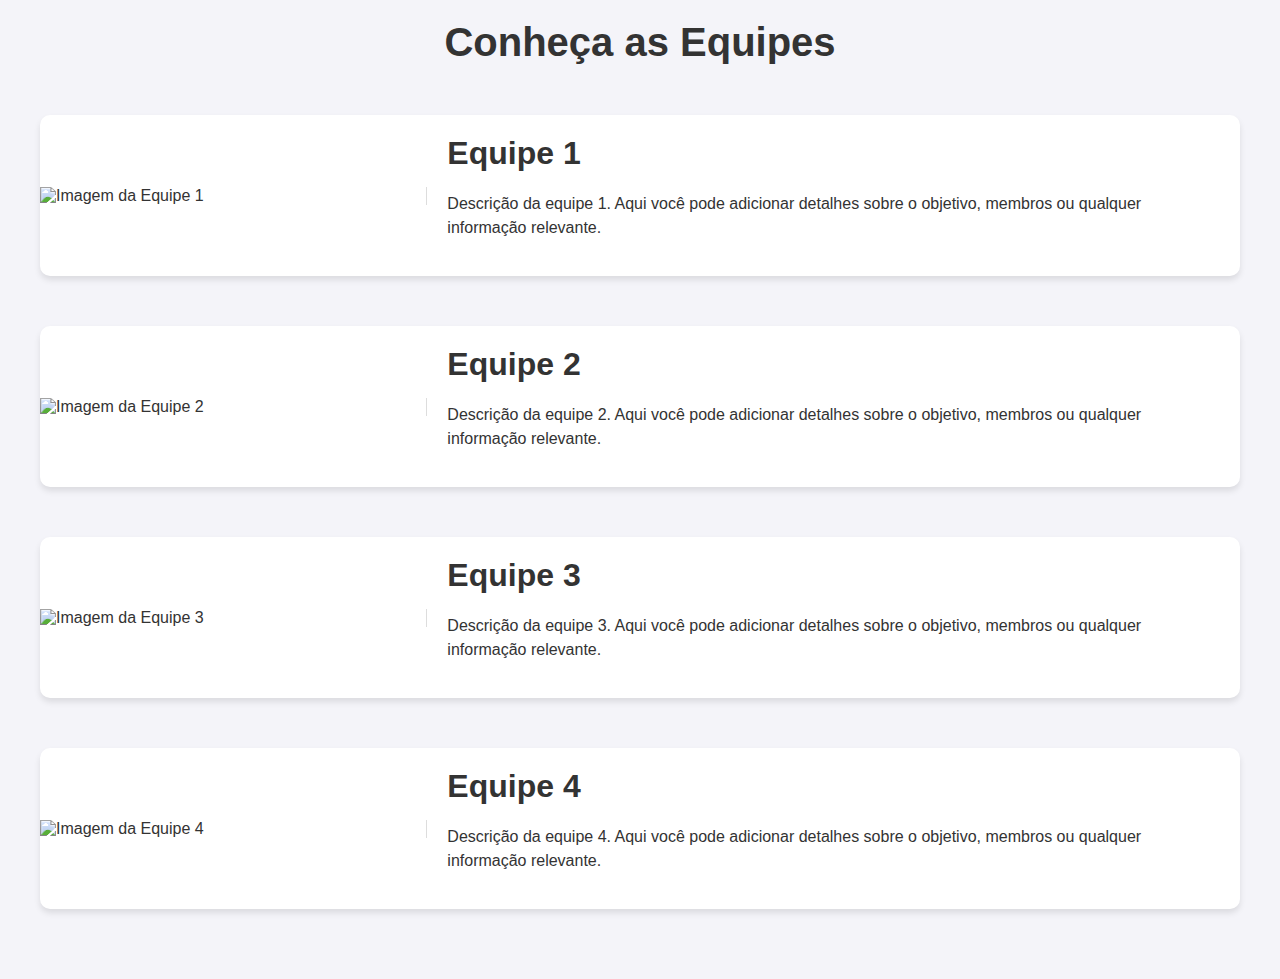
==== equipes.html @ 29a30459 "Add files via upload" ====
<!DOCTYPE html>
<html lang="en">
<head>
    <meta charset="UTF-8">
    <meta name="viewport" content="width=device-width, initial-scale=1.0">
    <title>Página de Equipes</title>
    <style>
        body {
            font-family: Arial, sans-serif;
            margin: 0;
            padding: 0;
            background-color: #f4f4f9;
            color: #333;
        }
        .container {
            max-width: 1200px;
            margin: 0 auto;
            padding: 20px;
        }
        .header {
            text-align: center;
            margin-bottom: 50px;
        }
        .header h1 {
            font-size: 2.5rem;
            margin: 0;
        }
        .team {
            display: flex;
            flex-direction: row;
            margin-bottom: 50px;
            align-items: center;
            background-color: #fff;
            box-shadow: 0 4px 6px rgba(0, 0, 0, 0.1);
            border-radius: 10px;
            overflow: hidden;
        }
        .team img {
            flex: 1;
            max-height: 300px; /* Define a altura máxima para padronizar */
            width: 100%;
            object-fit: cover;
            border-right: 1px solid #ddd;
        }
        .team-details {
            flex: 2;
            padding: 20px;
        }
        .team-details h2 {
            font-size: 2rem;
            margin: 0 0 20px;
        }
        .team-details p {
            font-size: 1rem;
            line-height: 1.5;
        }
    </style>
</head>
<body>
    <div class="container">
        <div class="header">
            <h1>Conheça as Equipes</h1>
        </div>
        
        <div class="team">
            <img src="URL_DA_IMAGEM_1" alt="Imagem da Equipe 1">
            <div class="team-details">
                <h2>Equipe 1</h2>
                <p>Descrição da equipe 1. Aqui você pode adicionar detalhes sobre o objetivo, membros ou qualquer informação relevante.</p>
            </div>
        </div>

        <div class="team">
            <img src="Fernanda-Torres-pronta-para-Globo-de-Ouro_b5afce.webp" alt="Imagem da Equipe 2">
            <div class="team-details">
                <h2>Equipe 2</h2>
                <p>Descrição da equipe 2. Aqui você pode adicionar detalhes sobre o objetivo, membros ou qualquer informação relevante.</p>
            </div>
        </div>

        <div class="team">
            <img src="URL_DA_IMAGEM_3" alt="Imagem da Equipe 3">
            <div class="team-details">
                <h2>Equipe 3</h2>
                <p>Descrição da equipe 3. Aqui você pode adicionar detalhes sobre o objetivo, membros ou qualquer informação relevante.</p>
            </div>
        </div>

        <div class="team">
            <img src="URL_DA_IMAGEM_4" alt="Imagem da Equipe 4">
            <div class="team-details">
                <h2>Equipe 4</h2>
                <p>Descrição da equipe 4. Aqui você pode adicionar detalhes sobre o objetivo, membros ou qualquer informação relevante.</p>
            </div>
        </div>
    </div>
</body>
</html>
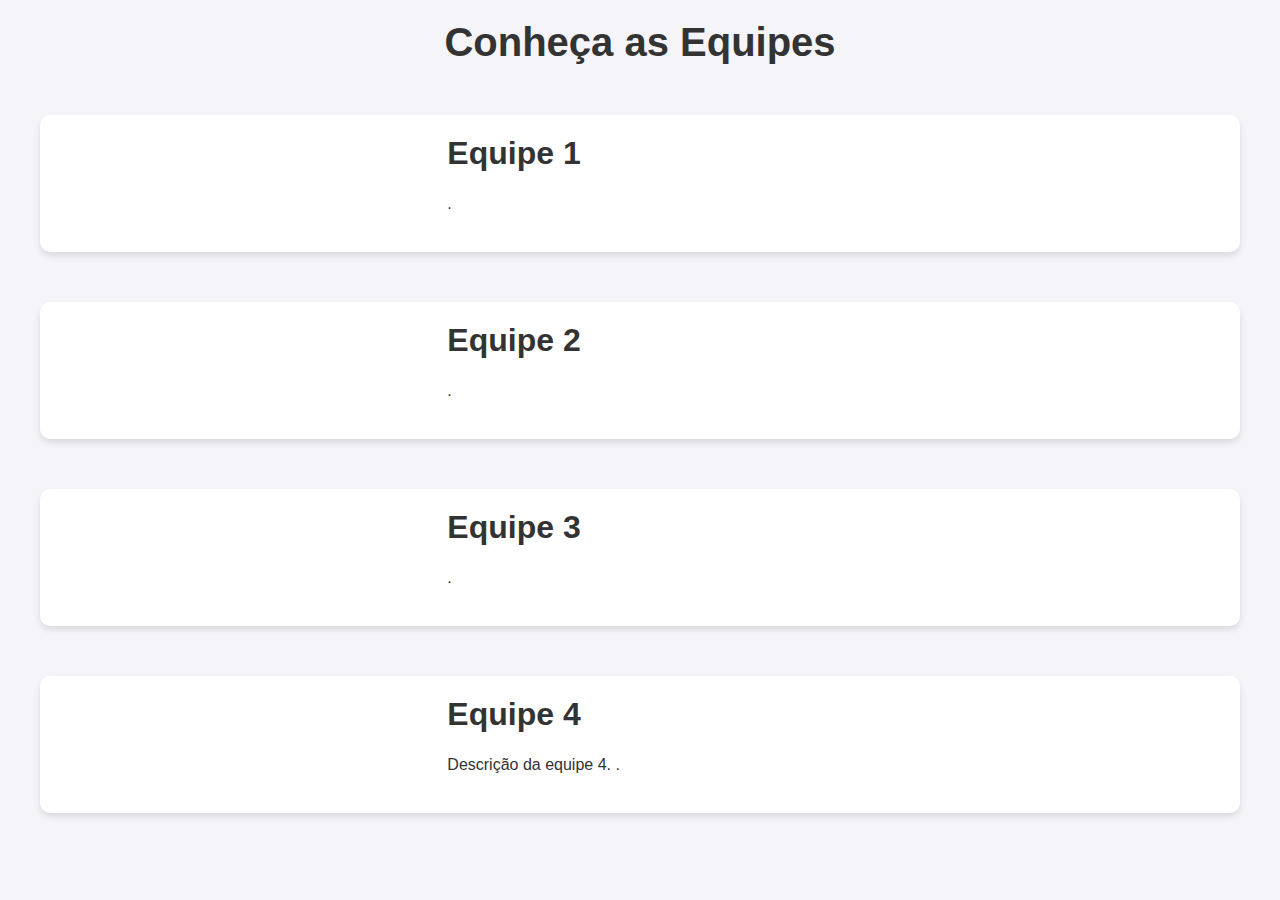
==== commit 38fbc28e: "Update equipes.html" ====
--- a/equipes.html
+++ b/equipes.html
@@ -37,7 +37,7 @@
         }
         .team img {
             flex: 1;
-            max-height: 300px; /* Define a altura máxima para padronizar */
+            max-height: 300px; 
             width: 100%;
             object-fit: cover;
             border-right: 1px solid #ddd;
@@ -63,34 +63,34 @@
         </div>
         
         <div class="team">
-            <img src="URL_DA_IMAGEM_1" alt="Imagem da Equipe 1">
+            <img src="" alt="">
             <div class="team-details">
                 <h2>Equipe 1</h2>
-                <p>Descrição da equipe 1. Aqui você pode adicionar detalhes sobre o objetivo, membros ou qualquer informação relevante.</p>
+                <p>.</p>
             </div>
         </div>
 
         <div class="team">
-            <img src="Fernanda-Torres-pronta-para-Globo-de-Ouro_b5afce.webp" alt="Imagem da Equipe 2">
+            <img src="" alt="">
             <div class="team-details">
                 <h2>Equipe 2</h2>
-                <p>Descrição da equipe 2. Aqui você pode adicionar detalhes sobre o objetivo, membros ou qualquer informação relevante.</p>
+                <p>.</p>
             </div>
         </div>
 
         <div class="team">
-            <img src="URL_DA_IMAGEM_3" alt="Imagem da Equipe 3">
+            <img src="" alt="">
             <div class="team-details">
                 <h2>Equipe 3</h2>
-                <p>Descrição da equipe 3. Aqui você pode adicionar detalhes sobre o objetivo, membros ou qualquer informação relevante.</p>
+                <p>.</p>
             </div>
         </div>
 
         <div class="team">
-            <img src="URL_DA_IMAGEM_4" alt="Imagem da Equipe 4">
+            <img src="" alt="">
             <div class="team-details">
                 <h2>Equipe 4</h2>
-                <p>Descrição da equipe 4. Aqui você pode adicionar detalhes sobre o objetivo, membros ou qualquer informação relevante.</p>
+                <p>Descrição da equipe 4. .</p>
             </div>
         </div>
     </div>
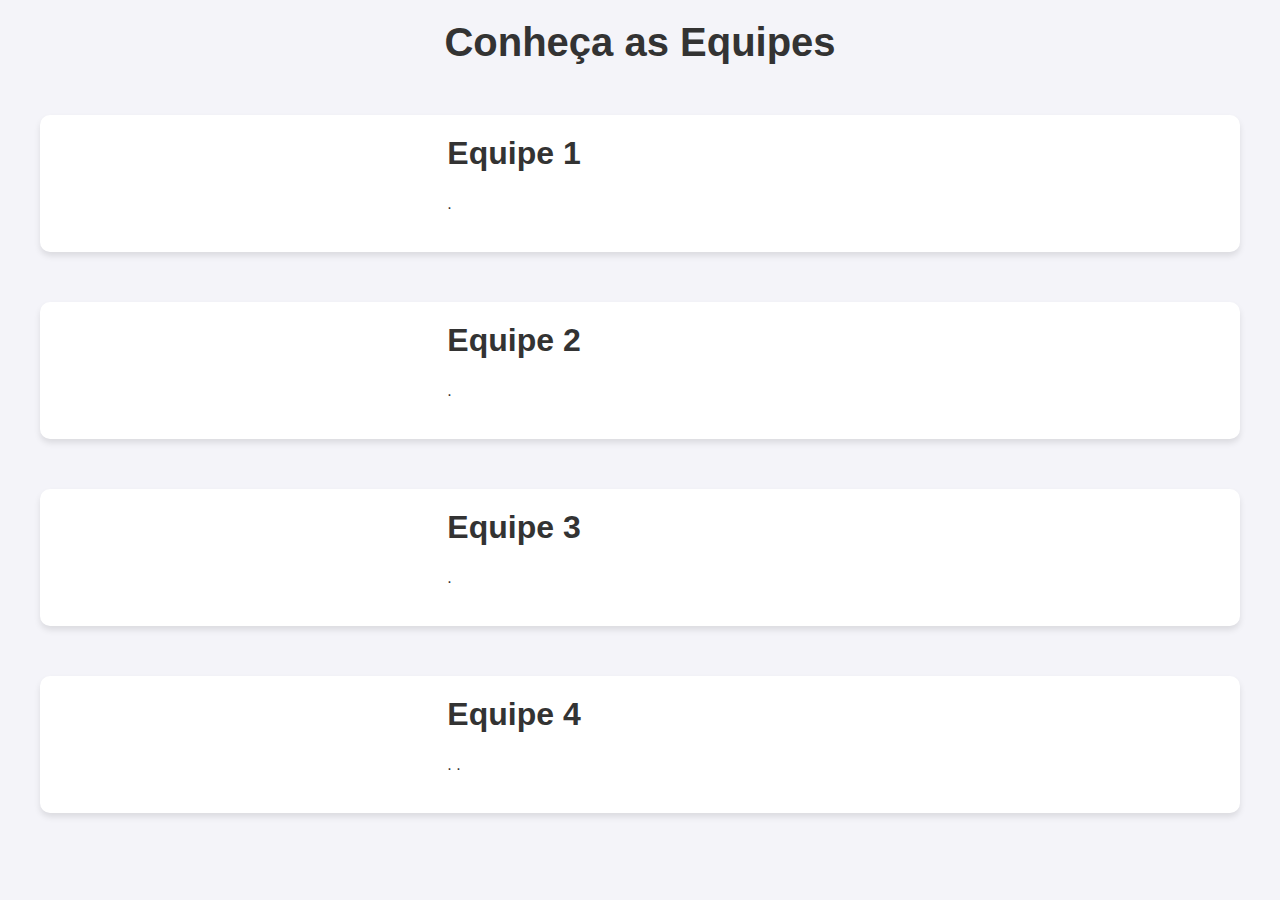
==== commit 3b9fbd01: "Update equipes.html" ====
--- a/equipes.html
+++ b/equipes.html
@@ -90,7 +90,7 @@
             <img src="" alt="">
             <div class="team-details">
                 <h2>Equipe 4</h2>
-                <p>Descrição da equipe 4. .</p>
+                <p>. .</p>
             </div>
         </div>
     </div>
